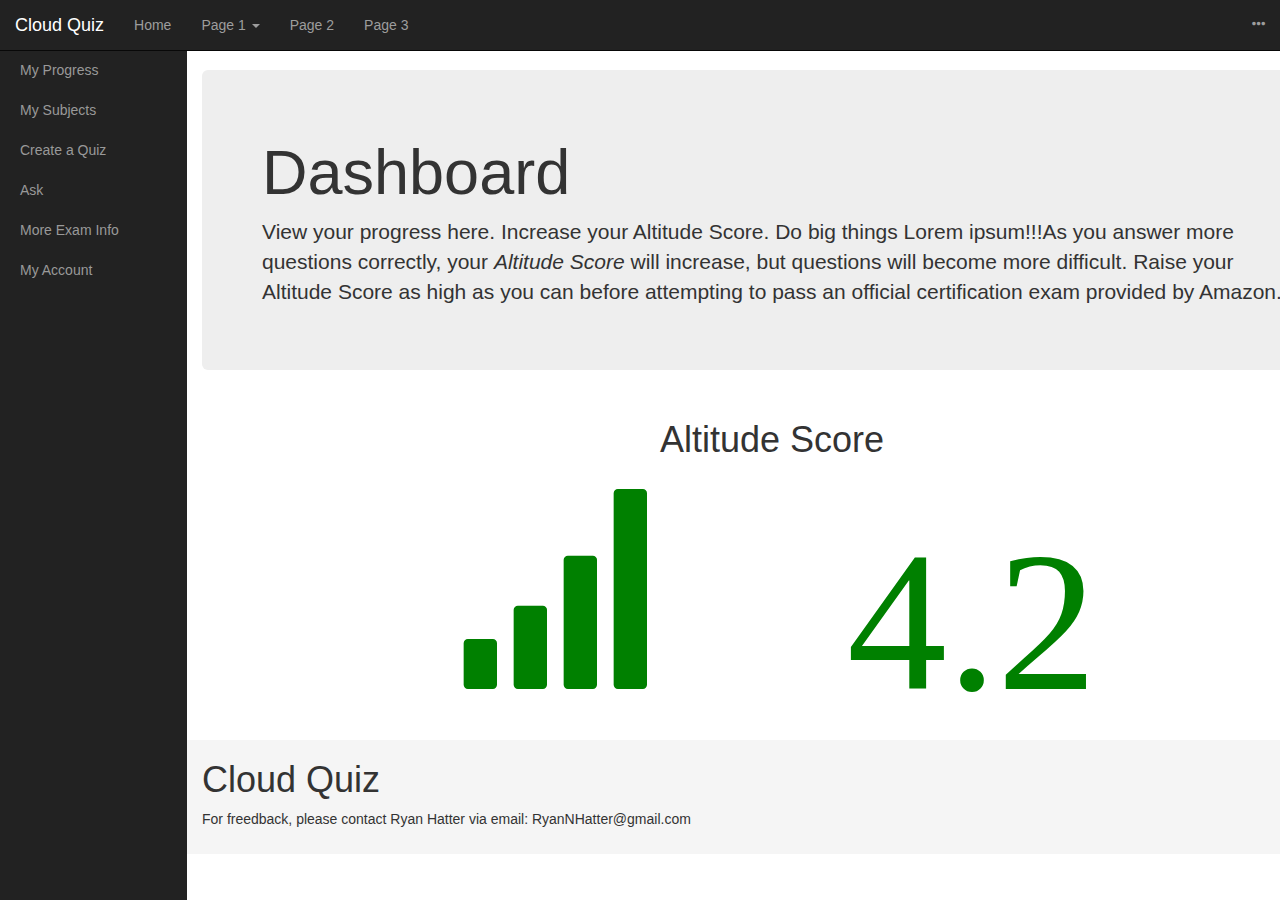
==== dashboard.html @ 5c6f9ea5 "need to start making regular updates" ====
<!DOCTYPE html>
<html lang="en">
<head>
  <title>Cloud Quiz</title>
  <meta charset="utf-8">
  <meta name="viewport" content="width=device-width, initial-scale=1">
  <link rel="stylesheet" href="https://maxcdn.bootstrapcdn.com/bootstrap/3.3.7/css/bootstrap.min.css">
  <link rel="stylesheet" href="static/style/style.css">
  <link rel="stylesheet" href="static/style/simple-sidebar.css">
  <script src="https://ajax.googleapis.com/ajax/libs/jquery/3.2.0/jquery.min.js"></script>
  <script src="https://maxcdn.bootstrapcdn.com/bootstrap/3.3.7/js/bootstrap.min.js"></script>
</head>

<body class='dashboard'>
<!-- NAVBAR -->
<nav class="navbar navbar-inverse navbar-fixed-top">
  <div class="container-fluid">
    <div class="navbar-header">
      <a class="navbar-brand" href="index.html">Cloud Quiz</a>
    </div>
    <ul class="nav navbar-nav">
      <!-- <li class="active"><a href="#">Home</a></li> -->
      <li class=""><a href="#">Home</a></li>
      <li class="dropdown">
        <a class="dropdown-toggle" data-toggle="dropdown" href="#">Page 1
        <span class="caret"></span></a>
        <ul class="dropdown-menu">
          <li><a href="#">Page 1-1</a></li>
          <li><a href="#">Page 1-2</a></li>
          <li><a href="#">Page 1-3</a></li>
        </ul>
      </li>
      <li><a href="#">Page 2</a></li>
      <li><a href="#">Page 3</a></li>
    </ul>
    <ul class="nav navbar-nav navbar-right">
      <!-- <li><a href="#" data-toggle='modal' data-target='#logInModal'><span class="glyphicon glyphicon-log-in"></span> Log In</a></li>
      <li><a href="#" data-toggle='modal' data-target='#signUpModal'><span class="glyphicon glyphicon-user"></span> Sign Up</a></li> -->
      <li class=""><a href="#" data-toggle='' data-target=''><span class=" glyphicon glyphicon-option-horizontal"></span></a></li>
    </ul>
  </div>
</nav>
<!-- END NAVBAR -->

<!-- START SIDEBAR -->
<div id="wrapper">
    <!-- Sidebar -->
    <div id="sidebar-wrapper" class='bg-secondary'>
        <ul class="sidebar-nav">
            <li>
                <a href="#"> .</a>
            </li>
            <li>
                <a href="#" class='mt-10'>My Progress</a>
            </li>
            <li>
                <a href="#">My Subjects</a>
            </li>
            <li>
                <a href="#">Create a Quiz</a>
            </li>
            <li>
                <a href="#">Ask</a>
            </li>
            <li>
                <a href="#">More Exam Info</a>
            </li>
            <li>
                <a href="#">My Account</a>
            </li>
        </ul>
    </div>
    <!-- /#sidebar-wrapper -->
</div>
<!-- END SIDEBAR -->

<script>
$("#menu-toggle").click(function(e) {
    e.preventDefault();
    $("#wrapper").toggleClass("toggled");
});
</script>

<!-- JUMBOTRON -->
  <div class="container dashboard-jumbotron">
    <div class="jumbotron">
      <h1>Dashboard</h1>
      <p>View your progress here. Increase your Altitude Score. Do big things
         Lorem ipsum!!!As you answer more questions correctly, your <em>Altitude
         Score</em> will increase, but questions will become more difficult.
         Raise your Altitude Score as high as you can before attempting to pass
         an official certification exam provided by Amazon.</p>
    </div>
  </div>
<!-- END JUMBOTRON -->

<!-- MAIN -->
<div class='container text-center'>
  <h1>Altitude Score</h1>
  <h1 class='glyphicon glyphicon-signal'> 4.2</h1>
</div>
<!-- END MAIN -->

<br>
<br>

<footer class="footer">
  <div class='container'>
    <h1>Cloud Quiz</h1>
    <p>For freedback, please contact Ryan Hatter via email: RyanNHatter@gmail.com</p>
  </div>
</footer>
<!-- END FOOTER -->
</body>
</html>
---- static/style/style.css ----
body { padding-top: 70px; }

.dashboard {
  padding-top: 0;
}

.dashboard-jumbotron {
  padding-top: 70px;
}

.caption {
  text-align: center;
}

.footer {
  /*text-align: center;*/
  background-color: #f5f5f5;
  padding-bottom: 15px;
}

.menu {
  /*display: none;*/
}

.vertical-center {
  min-height: 76%;
  min-height: 76vh;

  display: flex;
  align-items: center;
}

.d-inline-block-3 {
  display: inline-block;
}

.d-inline-block-3.quiz-question {
  max-width: 660px;
  padding-left: 10px;
}

.d-inline-3 {
  display: inline;
}

.d-flex-3 {
  display: grid;
}

.quiz-responses {
  padding-left: 50px;
}

.next-question {
  /*padding: 100px;*/
  /*margin: 50px;*/
}

.pause {
  /*padding-right: 150px;*/
  /*margin: 50px;*/
}

.glyphicon.glyphicon-fire {
    font-size: 200px;
    color: orange;
}

.glyphicon.glyphicon-signal {
    font-size: 200px;
    color: green;
    /*display: block;*/
}

.hiddenRow {
    padding-top: 0 !important;
    padding-bottom: 0 !important;
}

.mt-10 {
  margin-top: 10px !important;
}

.borderless td {
    /*border: none !important;*/
    /*border-width: 1px !important;*/
    border-color: #f1f1f1 !important;
}

.result  {
  /*text-align: center;*/
  margin-left: 15px;
}

.clickable-hover {
  cursor: pointer;
}
---- static/style/simple-sidebar.css ----
/*!
 * Start Bootstrap - Simple Sidebar (http://startbootstrap.com/)
 * Copyright 2013-2016 Start Bootstrap
 * Licensed under MIT (https://github.com/BlackrockDigital/startbootstrap/blob/gh-pages/LICENSE)
 */

 body {
    overflow-x: hidden;
    padding-left: 187px;
 }

 

/* Toggle Styles */

#wrapper {
    padding-left: 0;
    -webkit-transition: all 0.5s ease;
    -moz-transition: all 0.5s ease;
    -o-transition: all 0.5s ease;
    transition: all 0.5s ease;
}

#wrapper.toggled {
    padding-left: 187px;
}

#sidebar-wrapper {
    z-index: 1000;
    position: fixed;
    left: 187px;
    width: 0;
    height: 100%;
    margin-left: -187px;
    overflow-y: auto;
    background: #222;
    -webkit-transition: all 0.5s ease;
    -moz-transition: all 0.5s ease;
    -o-transition: all 0.5s ease;
    transition: all 0.5s ease;
}

#wrapper.toggled #sidebar-wrapper {
    width: 187px;
}

#page-content-wrapper {
    width: 100%;
    position: absolute;
    padding: 15px;
}

#wrapper.toggled #page-content-wrapper {
    position: absolute;
    margin-right: -187px;
}

/* Sidebar Styles */

.sidebar-nav {
    position: absolute;
    top: 0;
    width: 187px;
    margin: 0;
    padding: 0;
    list-style: none;
}

.sidebar-nav li {
    text-indent: 20px;
    line-height: 40px;
}

.sidebar-nav li a {
    display: block;
    text-decoration: none;
    color: #999999;
}

.sidebar-nav li a:hover {
    text-decoration: none;
    color: #fff;
    background: rgba(255,255,255,0.2);
}

.sidebar-nav li a:active,
.sidebar-nav li a:focus {
    text-decoration: none;
}

.sidebar-nav > .sidebar-brand {
    height: 65px;
    font-size: 18px;
    line-height: 60px;
}

.sidebar-nav > .sidebar-brand a {
    color: #999999;
}

.sidebar-nav > .sidebar-brand a:hover {
    color: #fff;
    background: none;
}

@media(min-width:768px) {
    #wrapper {
        padding-left: 250px;
    }

    #wrapper.toggled {
        padding-left: 0;
    }

    #sidebar-wrapper {
        width: 187px;
    }

    #wrapper.toggled #sidebar-wrapper {
        width: 0;
    }

    #page-content-wrapper {
        padding: 20px;
        position: relative;
    }

    #wrapper.toggled #page-content-wrapper {
        position: relative;
        margin-right: 0;
    }
}
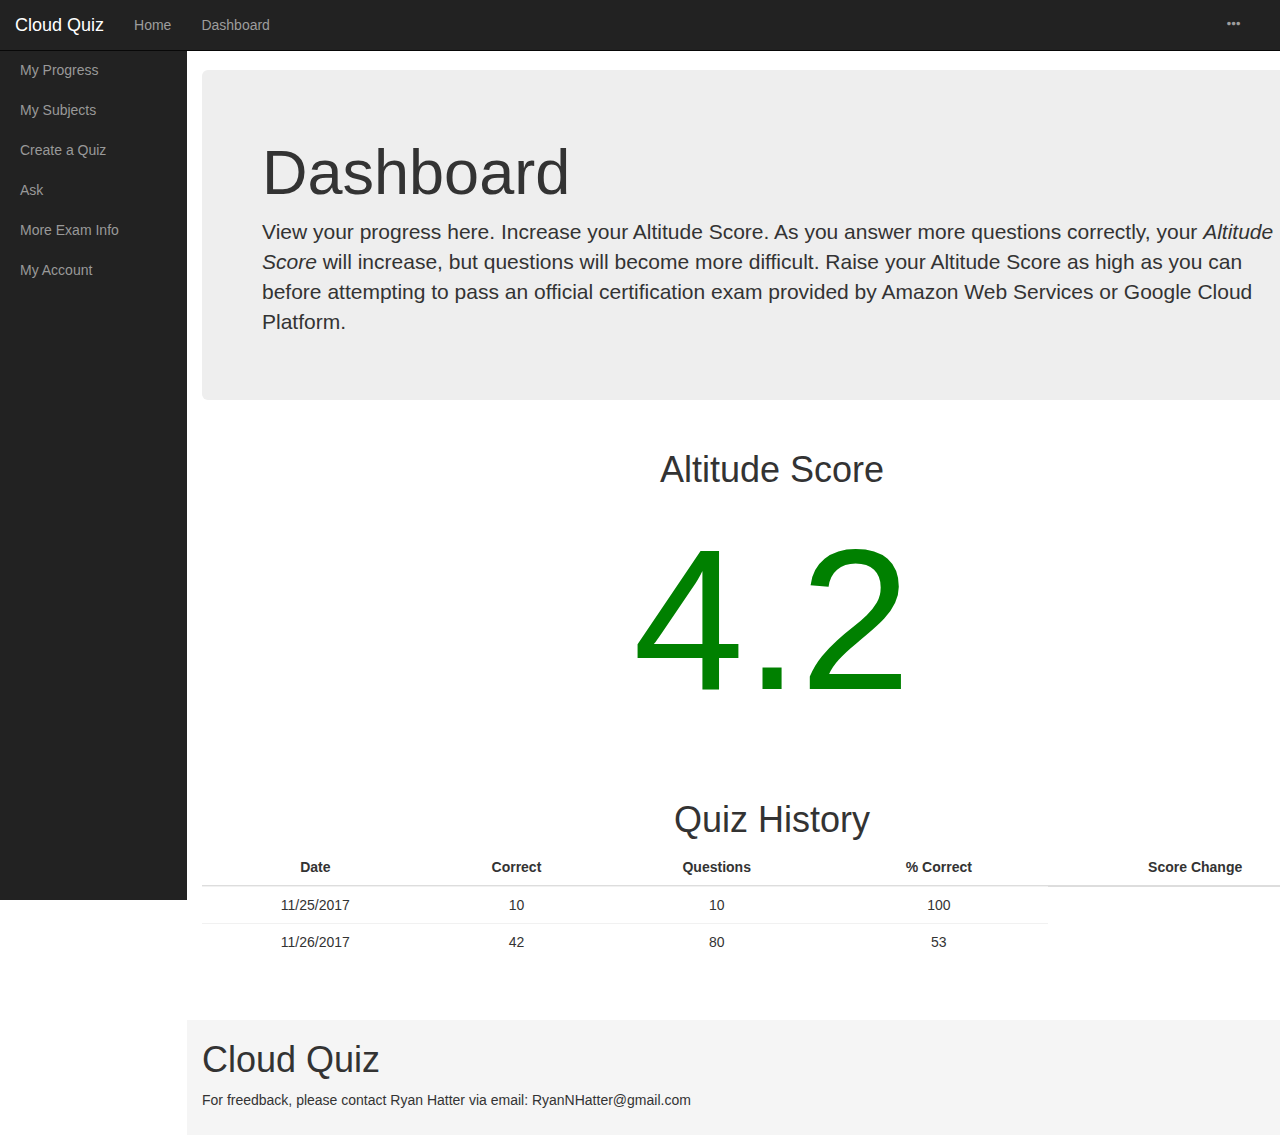
==== commit 520ce0a4: "add functionality to dashboard" ====
--- a/dashboard.html
+++ b/dashboard.html
@@ -9,6 +9,7 @@
   <link rel="stylesheet" href="static/style/simple-sidebar.css">
   <script src="https://ajax.googleapis.com/ajax/libs/jquery/3.2.0/jquery.min.js"></script>
   <script src="https://maxcdn.bootstrapcdn.com/bootstrap/3.3.7/js/bootstrap.min.js"></script>
+  <script src="static/js/dashboard.js"></script>
 </head>
 
 <body class='dashboard'>
@@ -20,20 +21,19 @@
     </div>
     <ul class="nav navbar-nav">
       <!-- <li class="active"><a href="#">Home</a></li> -->
-      <li class=""><a href="#">Home</a></li>
-      <li class="dropdown">
-        <a class="dropdown-toggle" data-toggle="dropdown" href="#">Page 1
+      <li class=""><a href="index.html">Home</a></li>
+      <li class=""><a href="dashboard.html">Dashboard</a></li>
+      <!-- <li class="dropdown">
+        <a class="dropdown-toggle" data-toggle="dropdown" href="#">Dashboard
         <span class="caret"></span></a>
         <ul class="dropdown-menu">
-          <li><a href="#">Page 1-1</a></li>
-          <li><a href="#">Page 1-2</a></li>
-          <li><a href="#">Page 1-3</a></li>
+          <li><a href="dashboard.html">Results</a></li>
+          <li><a href="index.html">Create a Quiz</a></li>
+          <li><a href="dashboard.html">Ask</a></li>
         </ul>
-      </li>
-      <li><a href="#">Page 2</a></li>
-      <li><a href="#">Page 3</a></li>
+      </li> -->
     </ul>
-    <ul class="nav navbar-nav navbar-right">
+    <ul class="nav navbar-nav navbar-right mr-10">
       <!-- <li><a href="#" data-toggle='modal' data-target='#logInModal'><span class="glyphicon glyphicon-log-in"></span> Log In</a></li>
       <li><a href="#" data-toggle='modal' data-target='#signUpModal'><span class="glyphicon glyphicon-user"></span> Sign Up</a></li> -->
       <li class=""><a href="#" data-toggle='' data-target=''><span class=" glyphicon glyphicon-option-horizontal"></span></a></li>
@@ -85,11 +85,12 @@
   <div class="container dashboard-jumbotron">
     <div class="jumbotron">
       <h1>Dashboard</h1>
-      <p>View your progress here. Increase your Altitude Score. Do big things
-         Lorem ipsum!!!As you answer more questions correctly, your <em>Altitude
+      <p>View your progress here. Increase your Altitude Score.
+         As you answer more questions correctly, your <em>Altitude
          Score</em> will increase, but questions will become more difficult.
          Raise your Altitude Score as high as you can before attempting to pass
-         an official certification exam provided by Amazon.</p>
+         an official certification exam provided by Amazon Web Services or
+         Google Cloud Platform.</p>
     </div>
   </div>
 <!-- END JUMBOTRON -->
@@ -97,7 +98,67 @@
 <!-- MAIN -->
 <div class='container text-center'>
   <h1>Altitude Score</h1>
-  <h1 class='glyphicon glyphicon-signal'> 4.2</h1>
+  <h1 id='altscore'>4.2</h1>
+</div>
+<br>
+<br>
+<div class="modal fade" id="quizResultsModal" role="dialog">
+  <div class="modal-dialog modal-lg">
+    <!-- Modal content-->
+    <div  class="modal-content">
+      <div class="modal-header">
+        <button type="button" class="close" data-dismiss="modal">&times;</button>
+        <h2 class="modal-title">Quiz date - Quiz details</h2>
+      </div>
+      <div class="modal-body">
+        <table class="table table-hover table-responsive borderless">
+          <thead>
+            <tr>
+              <th class='text-center'>#</th>
+              <th>Topic</th>
+              <th>Question</th>
+              <th>Your Answer</th>
+              <th>Correct Answer</th>
+              <th>Correct</th>
+              <th></th>
+            </tr>
+          </thead>
+          <tbody id="historicQuizTable">
+          </tbody>
+        </table>
+      </div>
+    </div>
+  </div>
+</div>
+<div class='container text-center'>
+  <h1 id="historyH1">Quiz History</h1>
+  <table id='historyTable' class="table table-hover table-responsive borderless">
+   <thead>
+     <tr>
+       <th class='text-center'>Date</th>
+       <th class='text-center'>Correct</th>
+       <th class='text-center'>Questions</th>
+       <th class='text-center'>% Correct</th>
+       <th class='text-center'>Score Change</th>
+     </tr>
+   </thead>
+   <tbody id='historyTableBody'>
+     <tr class='text-center'>
+       <!-- <td>12/25/2017</td>
+       <td>10</td>
+       <td>10</td>
+       <td>100</td>
+       <td>+2</td>
+     </tr>
+     <tr class='text-center'>
+       <td>12/26/2017</td>
+       <td>40</td>
+       <td>80</td>
+       <td>50</td>
+       <td>-1</td>
+     </tr> -->
+   </tbody>
+  </table>
 </div>
 <!-- END MAIN -->
 
--- a/static/style/style.css
+++ b/static/style/style.css
@@ -66,6 +66,31 @@
     color: orange;
 }
 
+#altscore {
+  font-size: 200px;
+  color: green;
+}
+
+#glyph {
+  font-size: 200px;
+}
+
+.orange-glyph {
+  color: orange;
+}
+
+.green-glyph {
+  color: green;
+}
+
+.red-glyph {
+  color: #00ff00;
+}
+
+.yellow-glyph {
+  color: yellow;
+}
+
 .glyphicon.glyphicon-signal {
     font-size: 200px;
     color: green;
@@ -79,6 +104,10 @@
 
 .mt-10 {
   margin-top: 10px !important;
+}
+
+.mr-10 {
+  margin-right: 10px !important;
 }
 
 .borderless td {
@@ -95,3 +124,15 @@
 .clickable-hover {
   cursor: pointer;
 }
+
+.point-left {
+  -ms-transform: rotate(0deg);
+  -webkit-transform: rotate(0deg);
+  transform: rotate(0deg);
+}
+
+.point-down {
+  -ms-transform: rotate(270deg);
+  -webkit-transform: rotate(270deg);
+  transform: rotate(270deg);
+}
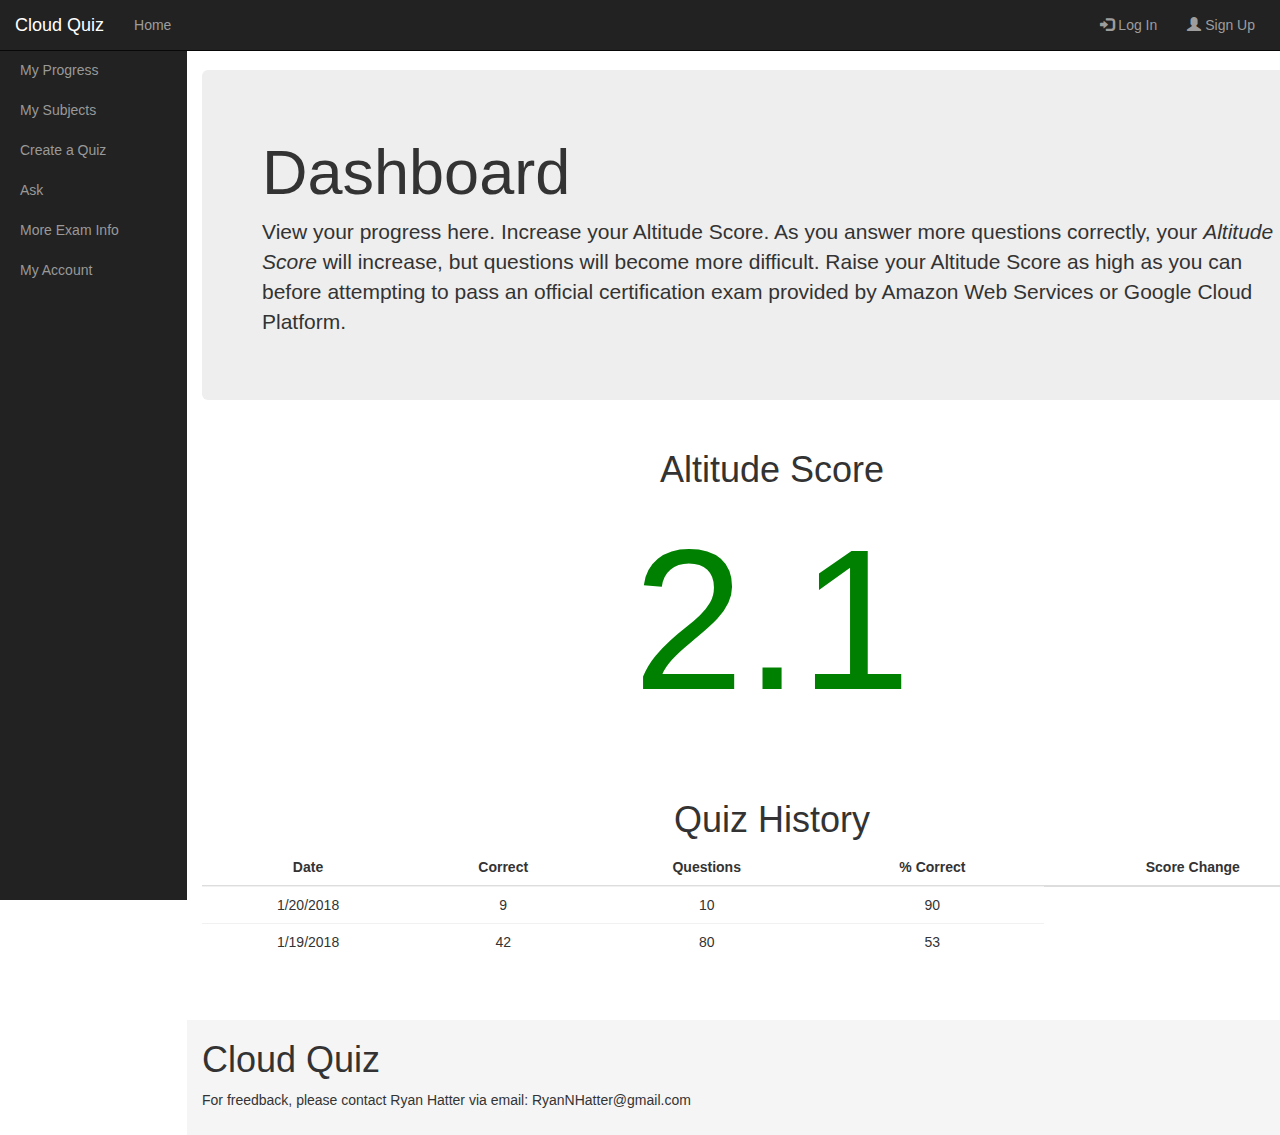
==== commit 63270626: "Update" ====
--- a/dashboard.html
+++ b/dashboard.html
@@ -9,6 +9,11 @@
   <link rel="stylesheet" href="static/style/simple-sidebar.css">
   <script src="https://ajax.googleapis.com/ajax/libs/jquery/3.2.0/jquery.min.js"></script>
   <script src="https://maxcdn.bootstrapcdn.com/bootstrap/3.3.7/js/bootstrap.min.js"></script>
+  <script src="https://sdk.amazonaws.com/js/aws-sdk-2.177.0.min.js"></script>
+  <script src="static/js/aws-cognito-sdk.min.js"></script>
+  <script src="static/js/amazon-cognito-identity.min.js"></script>
+  <script src="static/js/config.js"></script>
+  <script src="static/js/cognito-auth.js"></script>
   <script src="static/js/dashboard.js"></script>
 </head>
 
@@ -22,21 +27,18 @@
     <ul class="nav navbar-nav">
       <!-- <li class="active"><a href="#">Home</a></li> -->
       <li class=""><a href="index.html">Home</a></li>
-      <li class=""><a href="dashboard.html">Dashboard</a></li>
-      <!-- <li class="dropdown">
-        <a class="dropdown-toggle" data-toggle="dropdown" href="#">Dashboard
-        <span class="caret"></span></a>
+    </ul>
+    <ul class="nav navbar-nav navbar-right ">
+      <li id='logInButton'><a href="#" data-toggle='modal' data-target='#logInModal'><span class="glyphicon glyphicon-log-in"></span> Log In</a></li>
+      <li id='signUpButton'><a href="#" data-toggle='modal' data-target='#signUpModal' class='mr-10'><span class="glyphicon glyphicon-user"></span> Sign Up</a></li>
+      <li class="dropdown">
+        <li id='menu'><a href="" data-toggle='dropdown' data-target='' class='dropdown-toggle'><span class=" glyphicon glyphicon-option-horizontal"></span></a>
         <ul class="dropdown-menu">
-          <li><a href="dashboard.html">Results</a></li>
-          <li><a href="index.html">Create a Quiz</a></li>
-          <li><a href="dashboard.html">Ask</a></li>
+          <li><a href="">Edit Account</a></li>
+          <li><a href="">Sign Out</a></li>
         </ul>
-      </li> -->
-    </ul>
-    <ul class="nav navbar-nav navbar-right mr-10">
-      <!-- <li><a href="#" data-toggle='modal' data-target='#logInModal'><span class="glyphicon glyphicon-log-in"></span> Log In</a></li>
-      <li><a href="#" data-toggle='modal' data-target='#signUpModal'><span class="glyphicon glyphicon-user"></span> Sign Up</a></li> -->
-      <li class=""><a href="#" data-toggle='' data-target=''><span class=" glyphicon glyphicon-option-horizontal"></span></a></li>
+        </li>
+      </li>
     </ul>
   </div>
 </nav>
@@ -84,7 +86,7 @@
 <!-- JUMBOTRON -->
   <div class="container dashboard-jumbotron">
     <div class="jumbotron">
-      <h1>Dashboard</h1>
+      <h1 id='dashboard-greeting'>Dashboard</h1>
       <p>View your progress here. Increase your Altitude Score.
          As you answer more questions correctly, your <em>Altitude
          Score</em> will increase, but questions will become more difficult.
@@ -98,7 +100,7 @@
 <!-- MAIN -->
 <div class='container text-center'>
   <h1>Altitude Score</h1>
-  <h1 id='altscore'>4.2</h1>
+  <h1 id='altscore'>2.1</h1>
 </div>
 <br>
 <br>
--- a/static/style/style.css
+++ b/static/style/style.css
@@ -2,6 +2,15 @@
 
 .dashboard {
   padding-top: 0;
+}
+
+.navbar-text {
+    position: absolute;
+    width: 100%;
+    left: 0;
+    text-align: center;
+    margin: auto;
+    padding-top: 15px;
 }
 
 .dashboard-jumbotron {
